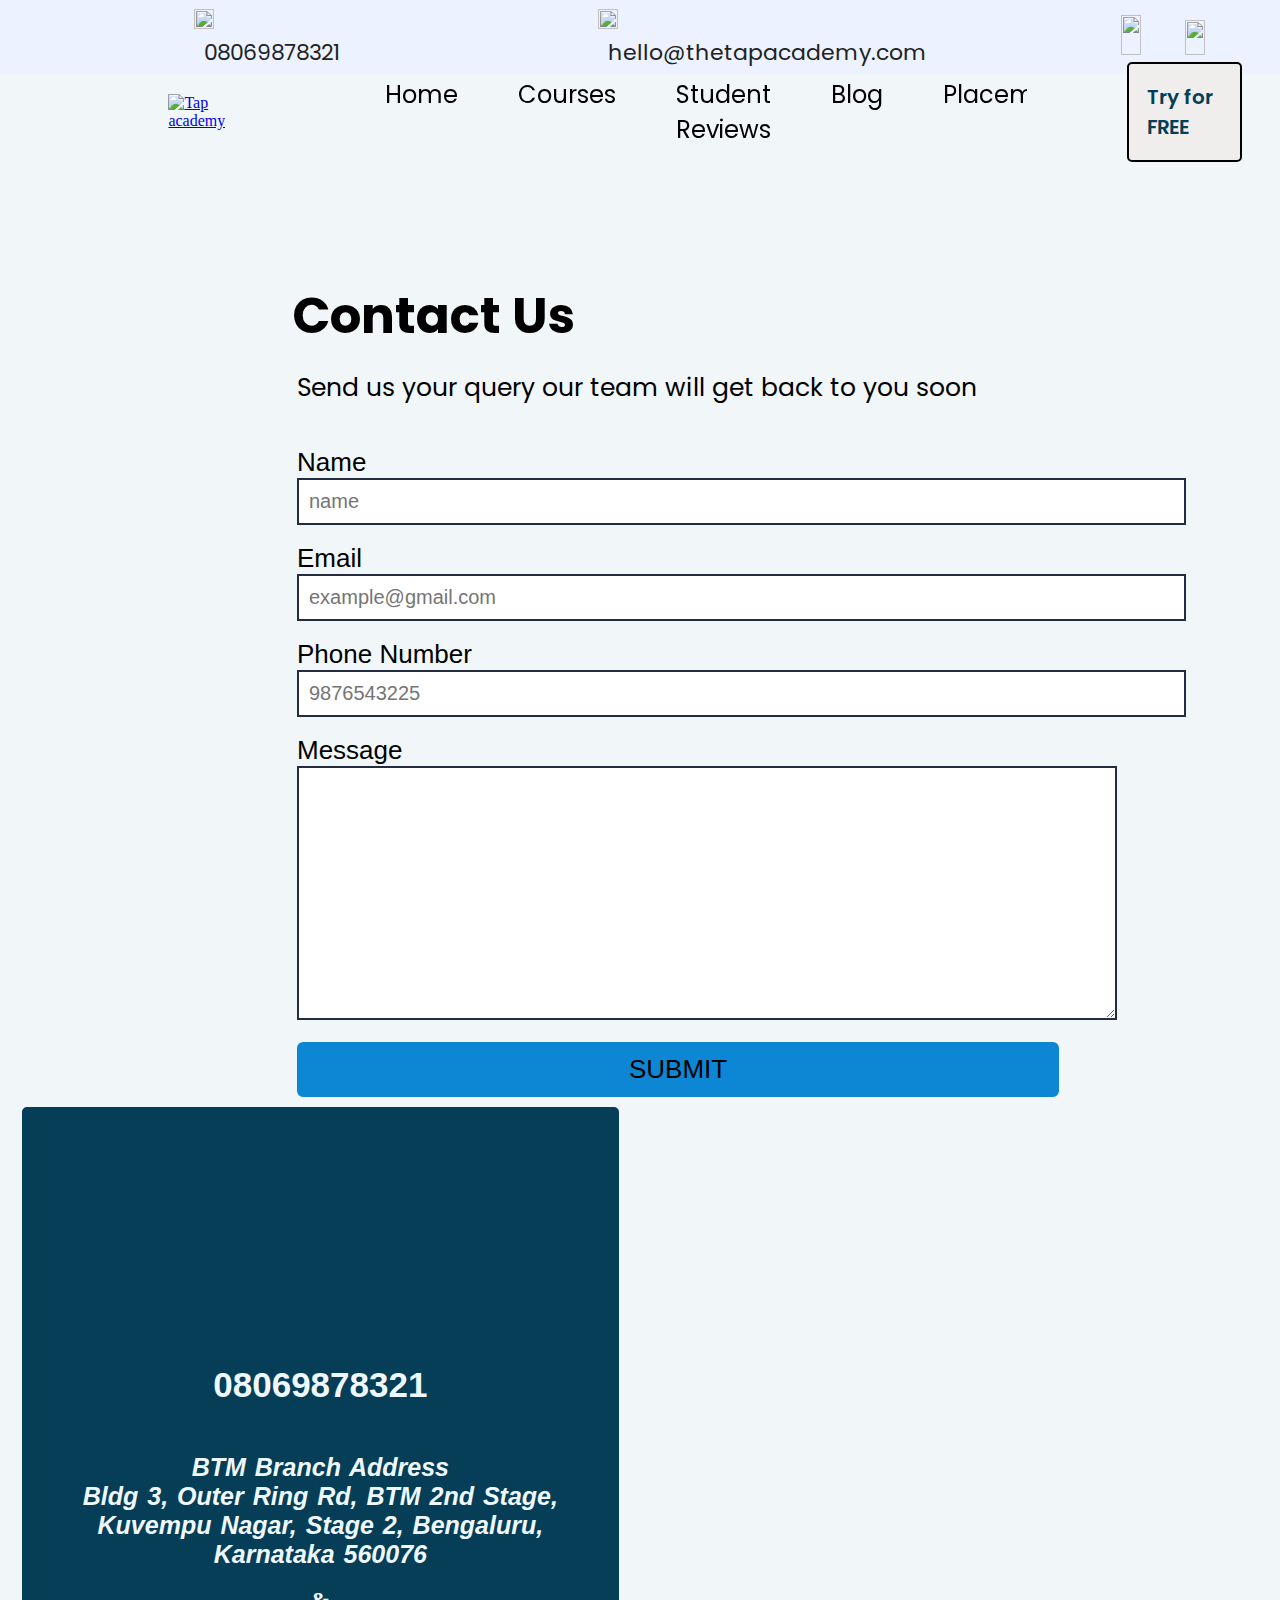
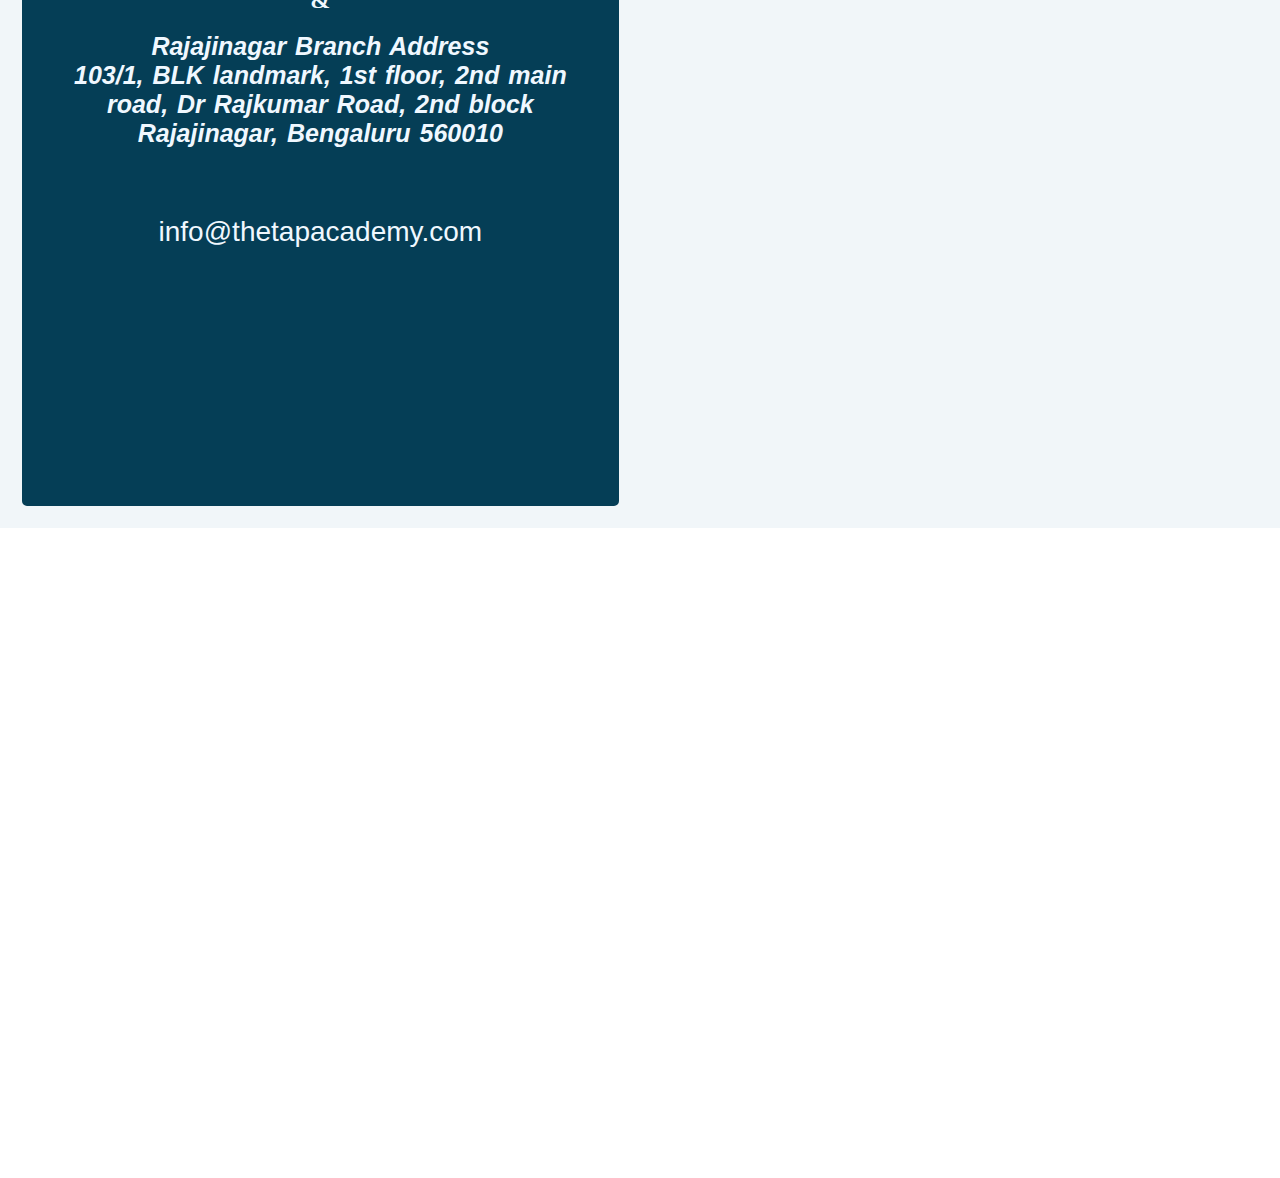
==== contact.html @ 1ef103cb "Add files via upload" ====
<!DOCTYPE html>
<html lang="en">
<head>
    <meta charset="UTF-8">
    <meta name="viewport" content="width=device-width, initial-scale=1.0">
    <title>Tap Academy</title>
    <link rel="icon" href="images/tap_academy_icon.png">
    <link rel="stylesheet" href="styles.css">
    <link rel="stylesheet" href="contactUs.css">
    <link rel="preconnect" href="https://fonts.googleapis.com">
<link rel="preconnect" href="https://fonts.gstatic.com" crossorigin>
<link href="https://fonts.googleapis.com/css2?family=Playfair+Display:ital@1&family=Poppins&display=swap" rel="stylesheet">
</head>
<body>
    <header>
        <div class="container">
            <div class="container-column">
                <div class="ele">
                    <ul class="container-ele">
                        <li class="header-ele">
                            <img src="images/phone_icon.png" alt="" height="20px" width="20px"></li>
                        <li class="header-ele"><a href="tel:08069878321">08069878321</a></li>
                    </ul>
                </div>
            </div>
            <div class="container-column">
                <div class="ele">
                    <ul class="container-ele ele1">
                        <li class="header-ele"><img src="images/mail_icon.png" alt="" height="20px" width="20px"></li>
                        <li class="header-ele"><a href="mailto:hello@thetapacademy.com">hello@thetapacademy.com</a></li>
                    </ul>
                </div>
            </div>
            <div class="container-column">
                <div class="ele">
                    <div class="ele2">
                        <span class="element"><a href="https://www.youtube.com/tapacademy"><img src="images/utube_icon.png" alt="" height="40px" width="40px"></a></span>
                        <span class="element"><a href="https://www.instagram.com/tapacademy_online/"><img src="images/Instagram-Icon.png" alt="" height="35px" width="35px"></a></span>
                    </div>
                </div>
            </div>
        </div>
    </header>
    <nav class="navBar">
        <a href="index.html"><img src="images/tap_logo.png" alt="Tap academy" class="tapLogo"></a>
        <ul class="navLink">
            <li class="navItems"><a href="index.html">Home</a></li>
            <li class="navItems"><a href="courses.html">Courses</a></li>
            <li class="navItems"><a href="studentReviews.html">Student Reviews</a></li>
            <li class="navItems"><a href="">Blog</a></li>
            <li class="navItems"><a href="placements.html">Placements</a></li>
            <li class="navItems"><a href="contact.html">Contact Us</a></li>
        </ul>
        <a href="https://learn.thetapacademy.com/" id="nav-try-btn">Try for FREE</a>
    </nav>

    <section>
        <div class="contact-body">
            <div class="contact-address">
                <div class="column left-Container">
                    <div class="heading-body">
                        <div class="heading">
                            <h1 class="main-heading">Contact Us</h1>
                            <p class="heading-content">Send us your query our team will get back to you soon</p>
                        </div>
                    </div>
                    <div class="form-container">
                        <form action="images/cute-cartoon-owl-girl.jpg">
                            <label for="name">Name </label>
                            <br>
                            <input type="text" name="name" id="name" placeholder="name" minlength="6" maxlength="20" size="70" required>
                            <br><br>
                            <label for="email">Email</label>
                            <br>
                            <input type="email" name="email" id="email" placeholder="example@gmail.com" size="70" pattern="[a-zA-Z0-9._%+-]+@[a-zA-Z0-9.-]+\.[a-zA-Z]{2,}" required>
                            <br><br>
                            <label for="phoneNo">Phone Number</label>
                            <br>
                            <input type="text" name="phoneNo" id="phoneNo" placeholder="9876543225" size="70" minlength="10" maxlength="10" pattern="[6-9]{1}[0-9]{9}" required>
                            <br><br>
                            <label for="message">Message</label>
                            <br>
                            <textarea name="message" id="message" cols="65" rows="10"></textarea>
                            <br><br>
                            <button type="submit" class="btnSub">
                                SUBMIT
                            </button>
                        </form>
                    </div>
                </div>
                <div class=" column right-Container">
                    <div class="address-content">
                            <h1>08069878321</h1><br>
                            <address>BTM Branch Address <br>
                                Bldg 3, Outer Ring Rd, BTM 2nd Stage, <br>
                                Kuvempu Nagar, Stage 2, Bengaluru, <br>
                                Karnataka 560076</address><br>
            
                            <h2>&</h2><br>
                            <address>Rajajinagar Branch Address <br>
                                103/1, BLK landmark, 1st floor, 2nd main <br>
                                road, Dr Rajkumar Road, 2nd block <br>
                                Rajajinagar, Bengaluru 560010</address><br>
                            <a href="mailto:info@thetapacademy.com">info@thetapacademy.com</a>
                    </div>
                </div>    
            </div>
            <br><br>
            <iframe src="https://maps.google.com/maps?q=Tap%20Academy&t=m&z=10&output=embed&iwloc=near" frameborder="0" height="600px" width="100%" ></iframe>        
        </div>
    </section>
    </body>
</html>
---- styles.css ----
* {
    margin: 0;
    padding: 0;
    box-sizing: border-box;
}
div {
    display: block;
}

.container {
    display: flex;
    flex-direction: initial;
    justify-content: initial;
    align-items: initial;
    align-content: initial;
    flex-grow: initial;
    flex-shrink: initial;
    background-color: #ECF2FF;

}
.container-column {
    display: flex;
    position: relative;
    flex-wrap: wrap;
    width: 100%;
    padding: 5px;
    margin: 0 5px;
    align-items: center;
}
.container-ele {
    display: flex;
    flex-wrap: wrap;
    flex-grow: initial;
    align-items: center;
    padding-left: 180px;
}

.ele1 {
    padding-left: 230px;
}

.header-ele a{
    padding-left: 10px;
}

.header-ele{
    display: inline-block;
    text-decoration: none;
    padding: 4px;
    text-align: right;

}

.container-ele > li > a {
    color: #222;
    font-family: poppins, sans-serif;
    font-weight: 400;
    line-height: 24px;
    font-size: 22px;
}

.ele .container-ele a {
    display: flex;
    flex-wrap: wrap;
    align-items: center;
    text-decoration: none;
    text-align: right;
}

.element {
    display: inline;
    position: relative;
    padding-left: 20px;
}
.element a img {
    width: auto;
}
.ele2 {
    padding-left: 150px;
}

.navBar {
    display: flex;
    width: 100%;
    height: 30px;
    position: sticky;
    top: 0;
    left: 0;
    padding: 3%;
    z-index: 9;
    background-color: #F1F6F9;
    align-items: center;
}

.tapLogo {
    height: 70px;
    padding-left: 130px;
}

.navLink {
    display: flex;
    list-style-type: none;
    margin: 0;
    padding-left: 100px;
    margin-right: 50px;
    top: 0;
    position: -webkit-sticky;
    position: sticky;
    overflow: hidden;
}

.navItems {
    float: left;
}

.navItems a {
    display: block;
    align-items: center;
    text-decoration: none;
    margin-left: 40px;
    padding-left: 20px;
    font-size: 24px;
    font-weight: 400;
    font-family: poppins, sans-serif;
    color: black;
}

.navItems a:hover {
    text-decoration: underline;
    color: blue;
}

#nav-try-btn {
    display: block;
    padding: 18px;
    border: 2px solid black;
    margin-left: 50px;
    font-weight: 530;
    font-size: 20px;
    font-family: poppins, sans-serif;
    border-radius: 5px;
    background-color: #F0EEED;
    text-decoration: none;
    color: #053E56;
}

#nav-try-btn:hover {
    color: #F0EEED;
    background-color: #053E56;
}
---- contactUs.css ----
* {
    margin: 0;
    padding: 0;
    box-sizing: border-box;
}
div {
    display: block;
}

.heading-body {
    margin: 10px;
    padding-left: 250px;
}
.heading {
    display: flex;
    flex-wrap: wrap;
    flex-direction: column;
    align-items: flex-start;
}

.heading h1 {
    font-size: 50px;
    font-family: poppins, sans-serif;
    padding: 5px 20px;
}
.heading p {
    font-size: 25px;
    font-weight: 400;
    font-family: poppins, sans-serif;
    padding:5px 20px;
    margin: 5px;
}

.contact-body {
    margin: 20px;
}

.contact-address {
    margin: -20px;
    border: 2px solid #F1F6F9;
    background-color: #F1F6F9;
    padding: 20px;
}

.contact-address::after {
    content: "";
    display: table;
    clear: both;
}

.column {
    float: left;
}

.left-Container {
    padding: 150px 50px 50px;
    margin: -60px;
}

.right-Container {
    height: 100%;
    padding: 10px 50px;
    border: 2px solid #053E56;
    border-radius: 5px;
    background-color: #053E56;
}

.address-content {
    display: flex;
    flex-wrap: wrap;
    flex-direction: column;
    align-content: center;
    padding: 50% 0;
    color: aliceblue;
    text-align: center;
}

.address-content h1 {
    font-size: 35px;
    font-family: Fira Sans,sans-serif;
    padding-bottom: 30px;
}

.address-content address {
    font-size: 25px;
    font-weight: 600;
    font-family: Fira Sans,sans-serif;
    word-spacing: 2px;
    line-height: normal;
}

.address-content a {
    padding-top: 50px;
    text-decoration: none;
    font-size: 28px;
    font-family: Fira Sans, sans-serif;
    color: aliceblue;
}

.form-container {
    padding: 20px 100px 20px 285px;
}

label {
    font-size: 26px;
    font-family: sans-serif;
    font-weight: 400;
}

input, textarea {
    border: 2px solid #232D3F;
    padding: 10px;
    font-size: 20px;
}

.btnSub {
    border: 2px solid #0d87d4;
    border-radius: 6px;
    padding: 10px 330px;
    font-size: 26px;
    background-color: #0d87d4;
}
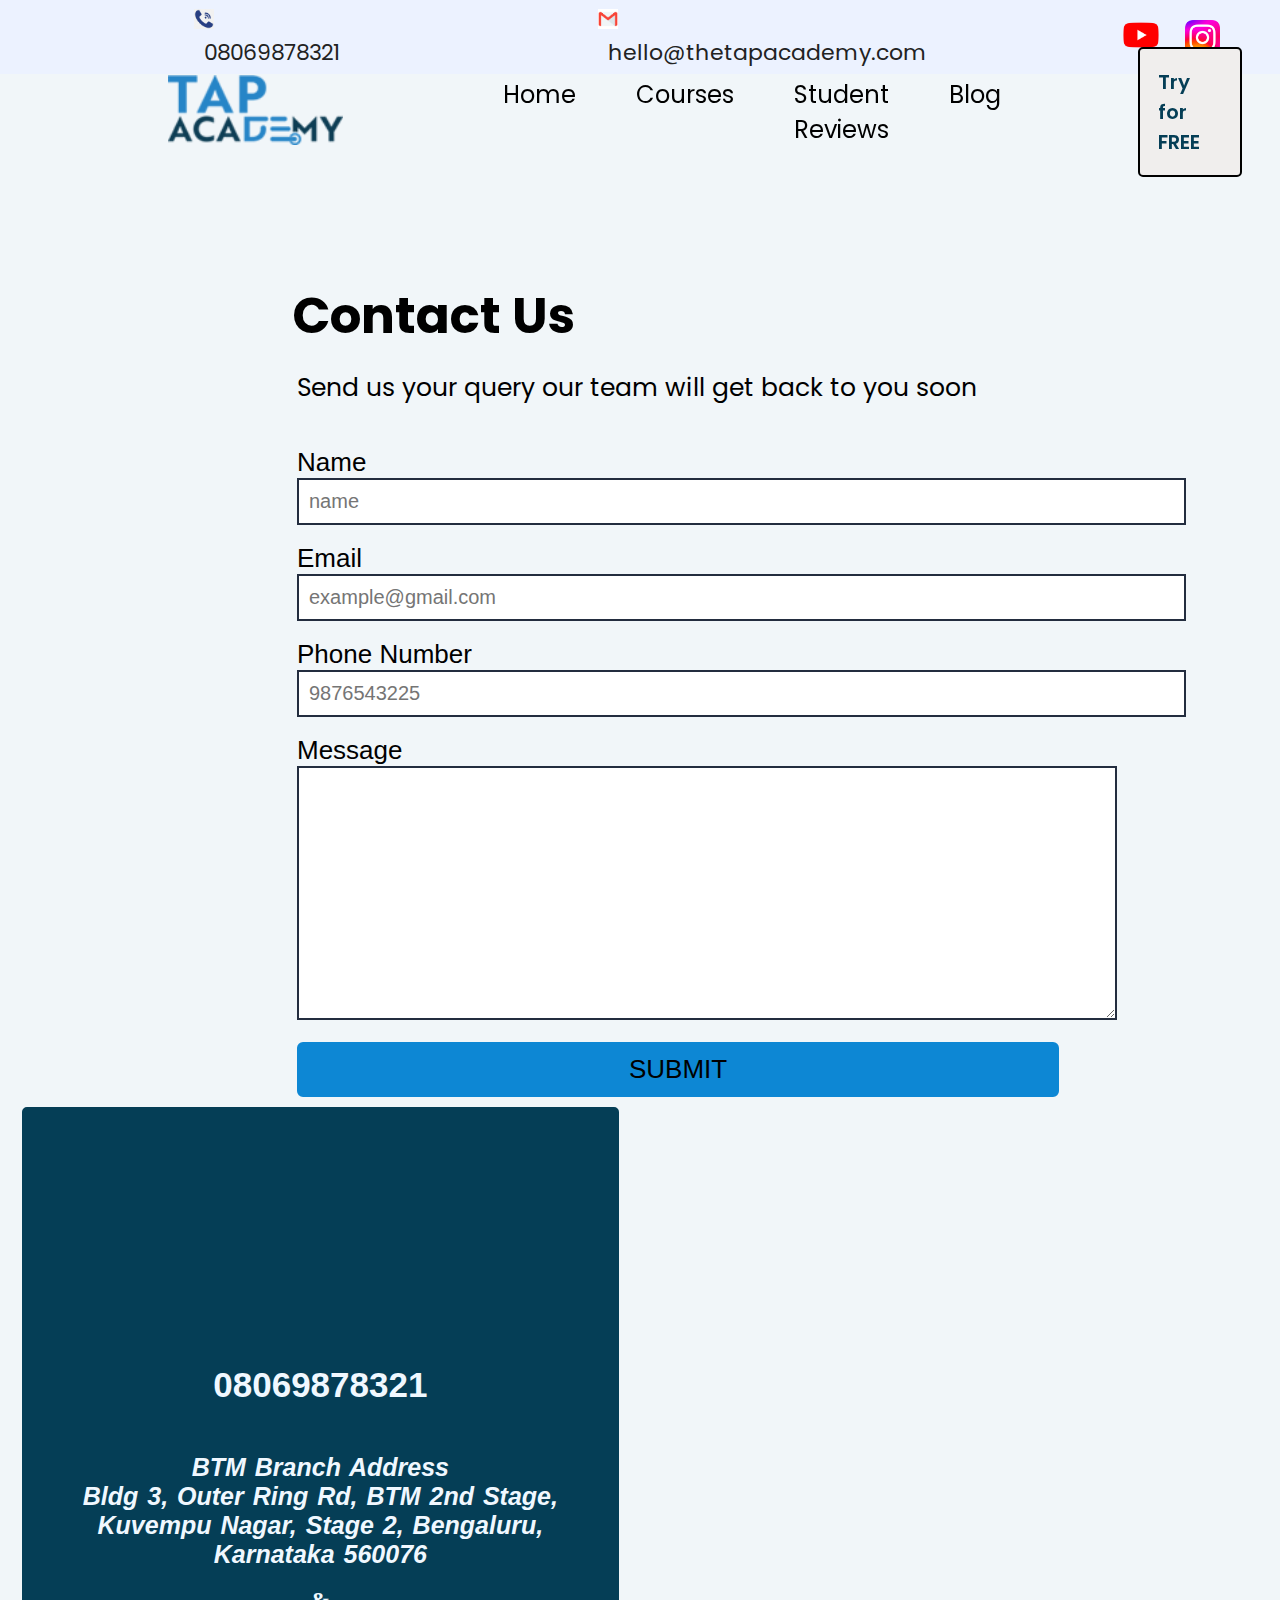
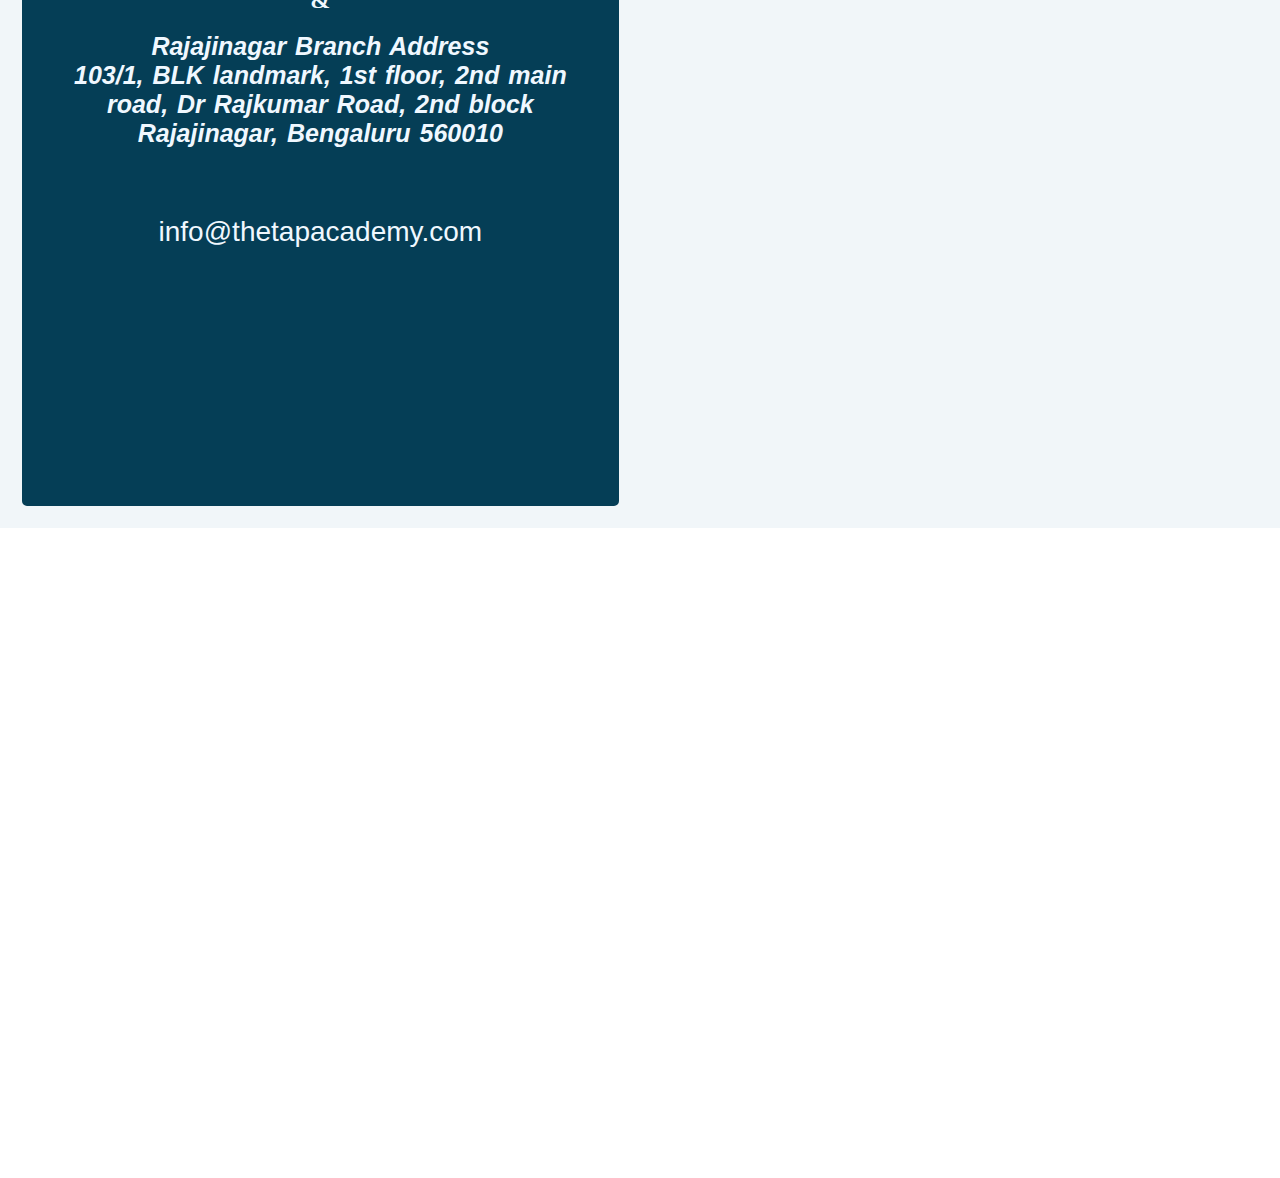
==== commit 2eec8e37: "Update contact.html" ====
--- a/contact.html
+++ b/contact.html
@@ -18,7 +18,7 @@
                 <div class="ele">
                     <ul class="container-ele">
                         <li class="header-ele">
-                            <img src="images/phone_icon.png" alt="" height="20px" width="20px"></li>
+                            <img src="phone_icon.png" alt="" height="20px" width="20px"></li>
                         <li class="header-ele"><a href="tel:08069878321">08069878321</a></li>
                     </ul>
                 </div>
@@ -26,7 +26,7 @@
             <div class="container-column">
                 <div class="ele">
                     <ul class="container-ele ele1">
-                        <li class="header-ele"><img src="images/mail_icon.png" alt="" height="20px" width="20px"></li>
+                        <li class="header-ele"><img src="mail_icon.png" alt="" height="20px" width="20px"></li>
                         <li class="header-ele"><a href="mailto:hello@thetapacademy.com">hello@thetapacademy.com</a></li>
                     </ul>
                 </div>
@@ -34,15 +34,15 @@
             <div class="container-column">
                 <div class="ele">
                     <div class="ele2">
-                        <span class="element"><a href="https://www.youtube.com/tapacademy"><img src="images/utube_icon.png" alt="" height="40px" width="40px"></a></span>
-                        <span class="element"><a href="https://www.instagram.com/tapacademy_online/"><img src="images/Instagram-Icon.png" alt="" height="35px" width="35px"></a></span>
+                        <span class="element"><a href="https://www.youtube.com/tapacademy"><img src="utube_icon.png" alt="" height="40px" width="40px"></a></span>
+                        <span class="element"><a href="https://www.instagram.com/tapacademy_online/"><img src="Instagram-Icon.png" alt="" height="35px" width="35px"></a></span>
                     </div>
                 </div>
             </div>
         </div>
     </header>
     <nav class="navBar">
-        <a href="index.html"><img src="images/tap_logo.png" alt="Tap academy" class="tapLogo"></a>
+        <a href="index.html"><img src="tap_logo.png" alt="Tap academy" class="tapLogo"></a>
         <ul class="navLink">
             <li class="navItems"><a href="index.html">Home</a></li>
             <li class="navItems"><a href="courses.html">Courses</a></li>
@@ -65,7 +65,7 @@
                         </div>
                     </div>
                     <div class="form-container">
-                        <form action="images/cute-cartoon-owl-girl.jpg">
+                        <form action="cute-cartoon-owl-girl.jpg">
                             <label for="name">Name </label>
                             <br>
                             <input type="text" name="name" id="name" placeholder="name" minlength="6" maxlength="20" size="70" required>
